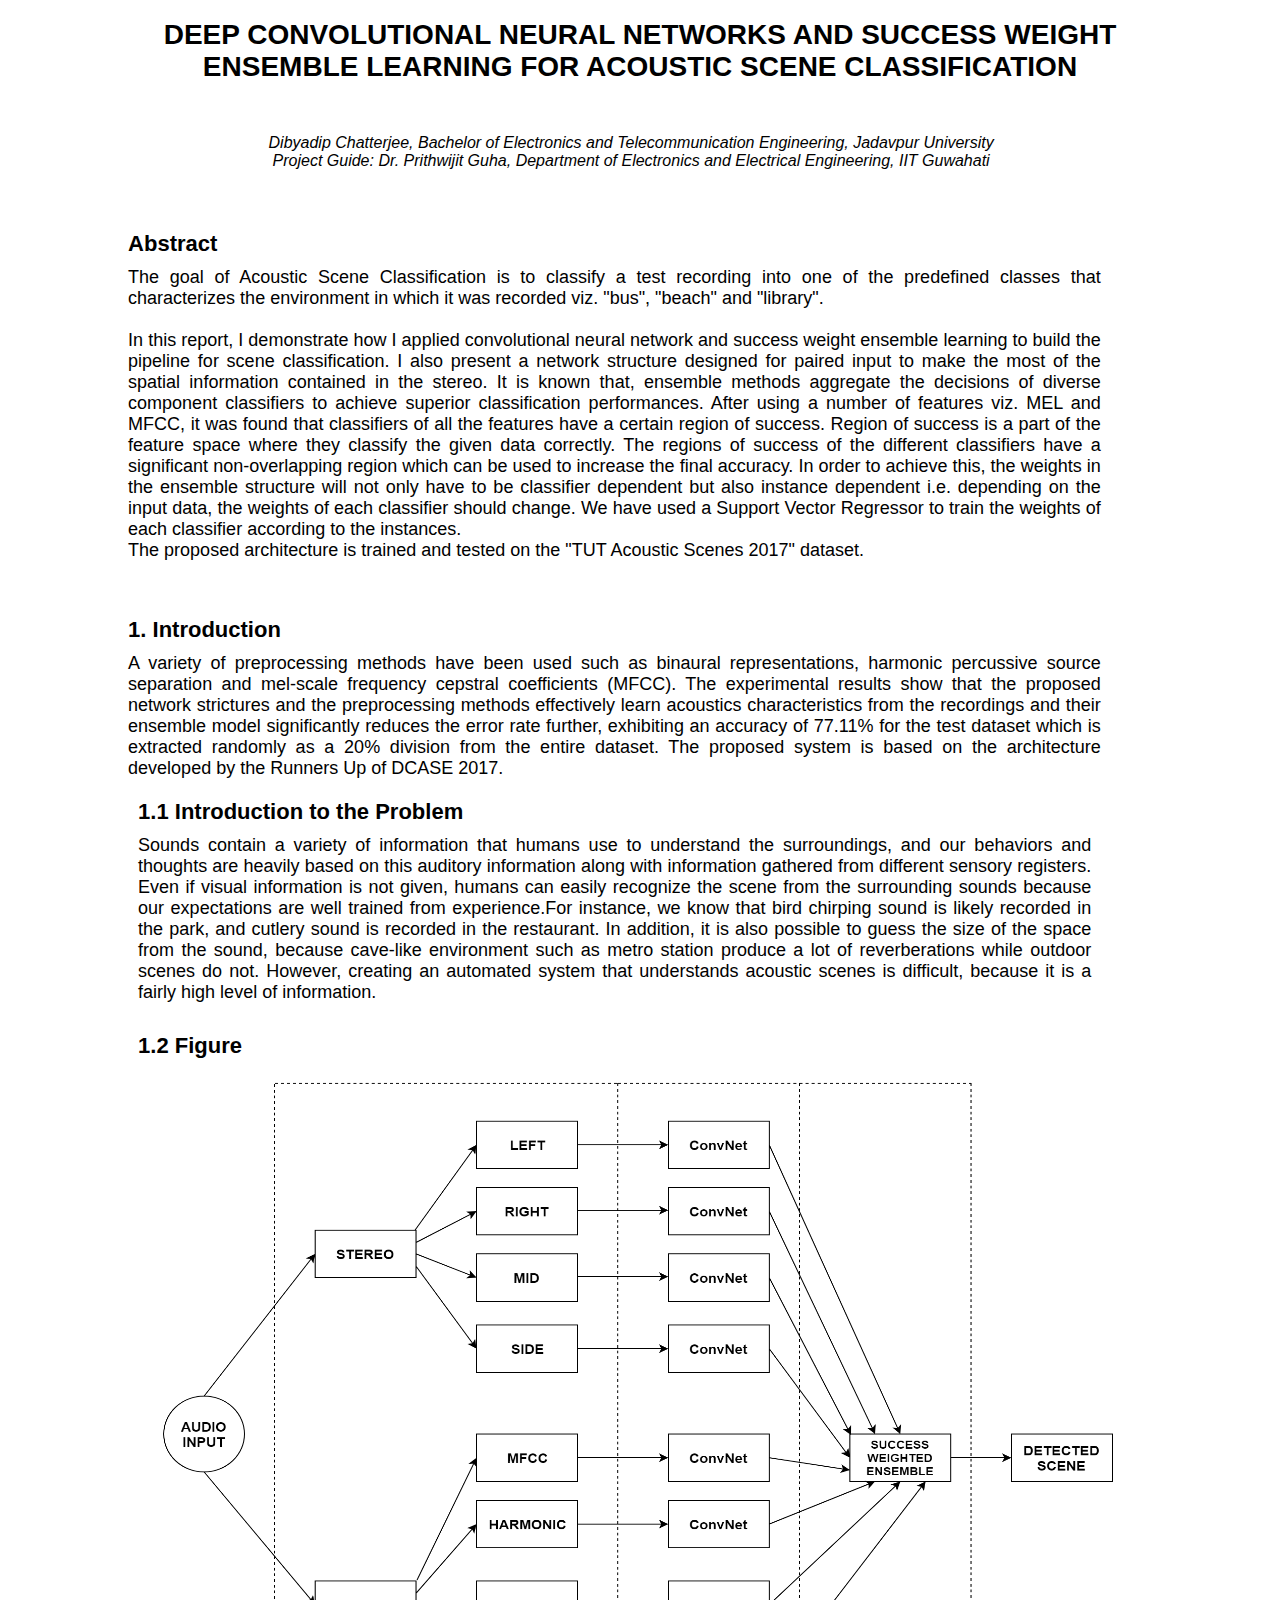
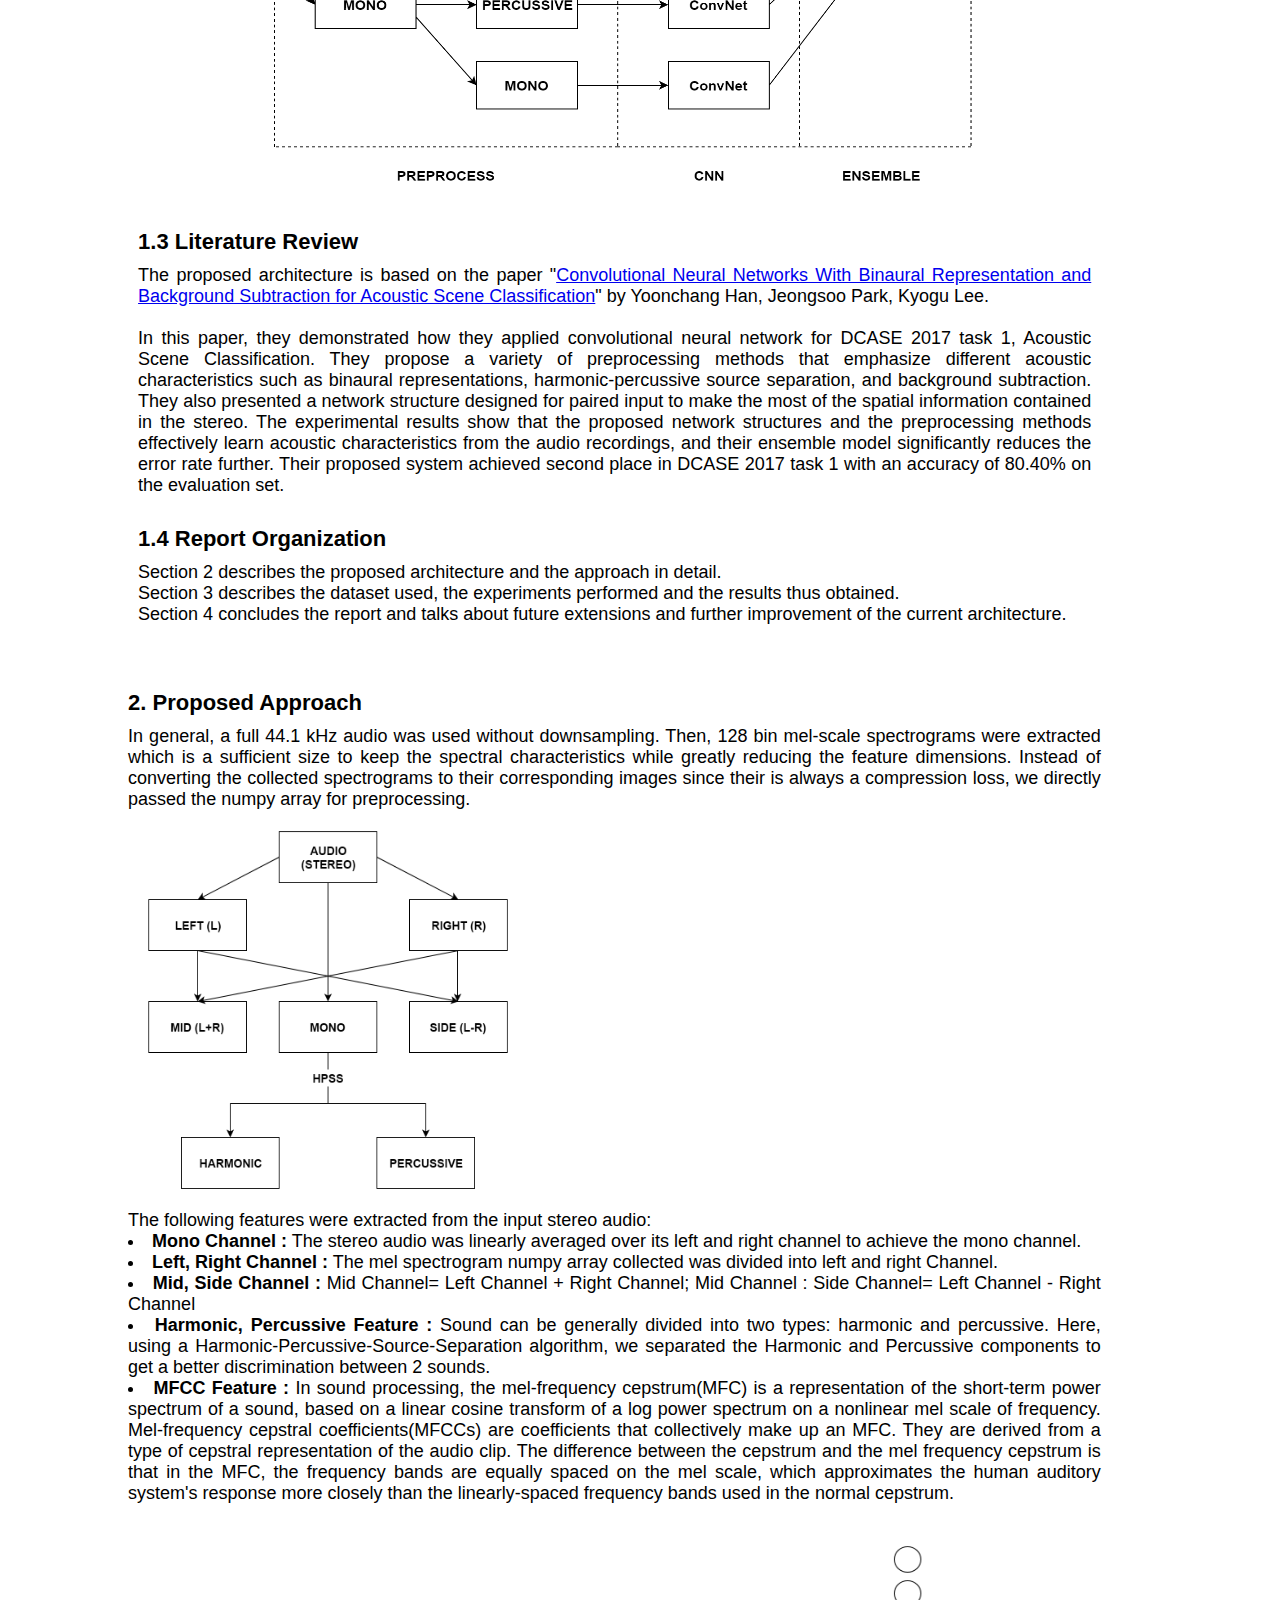
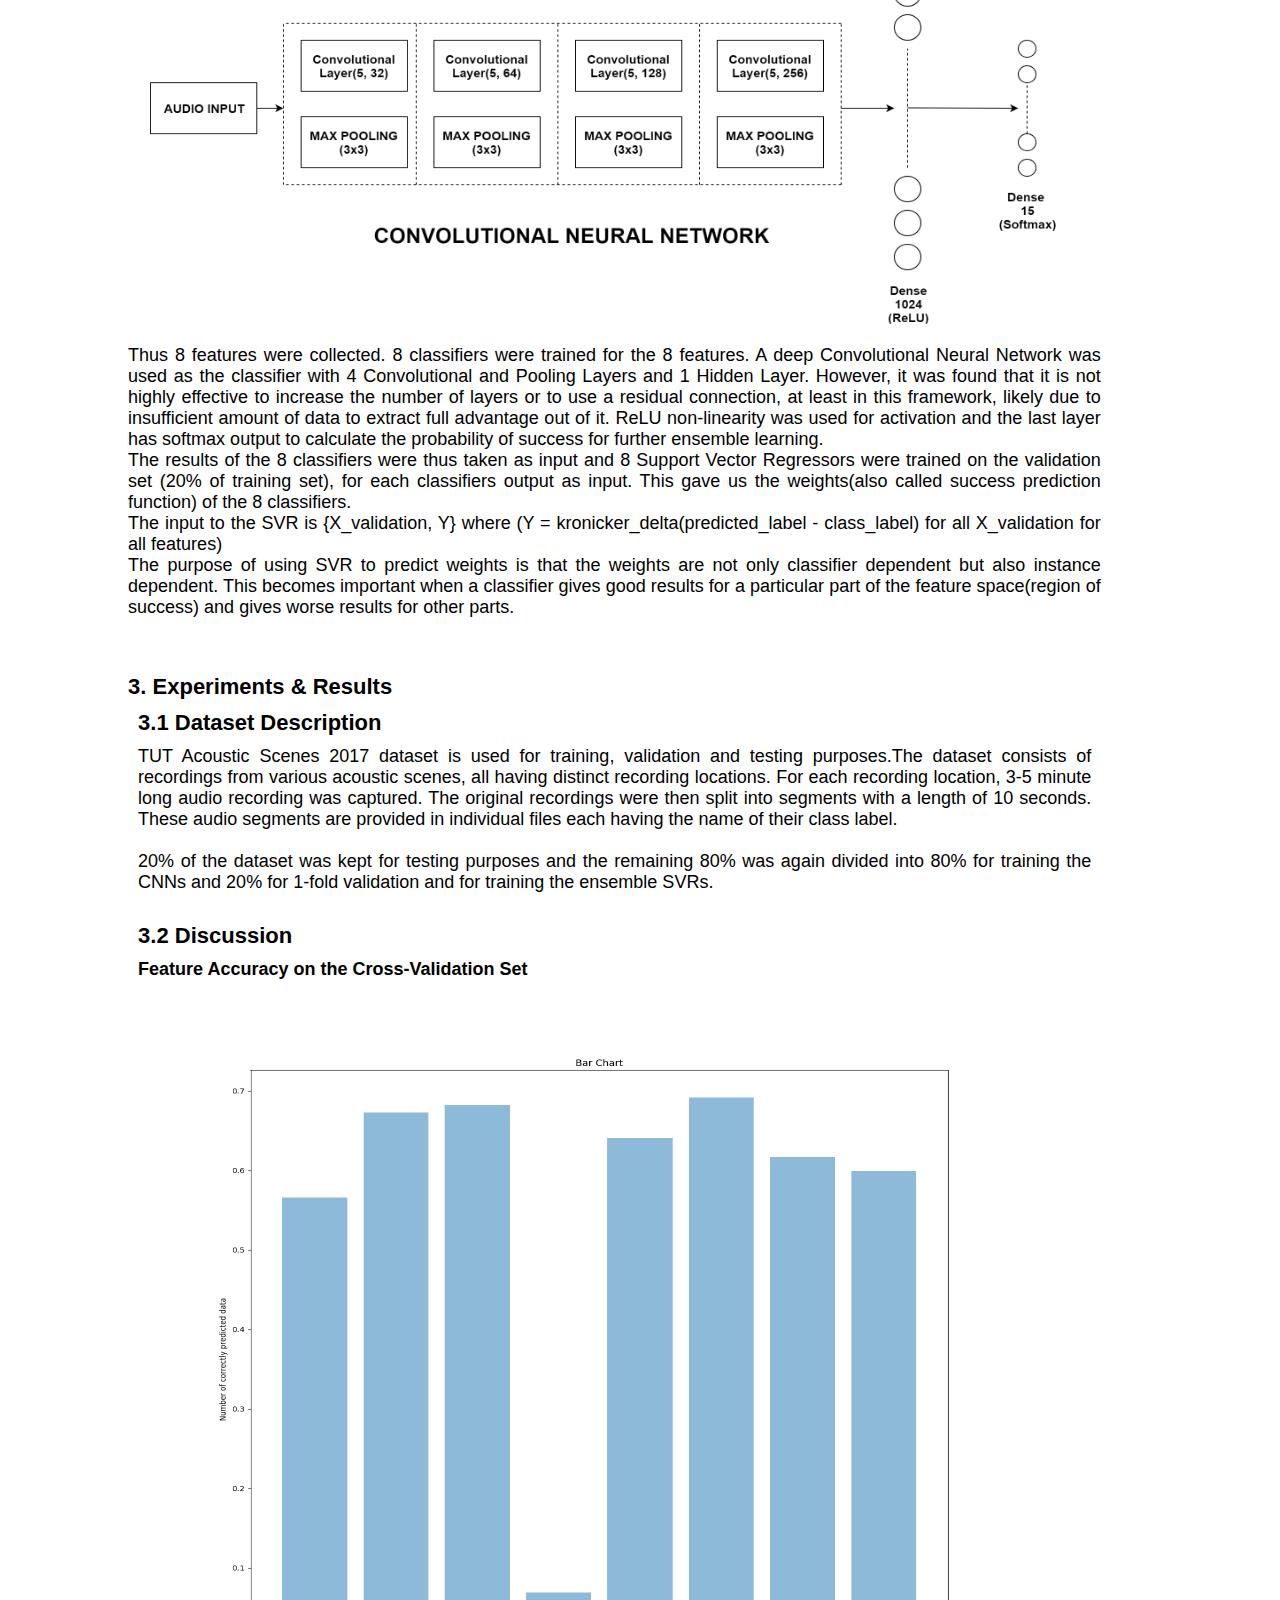
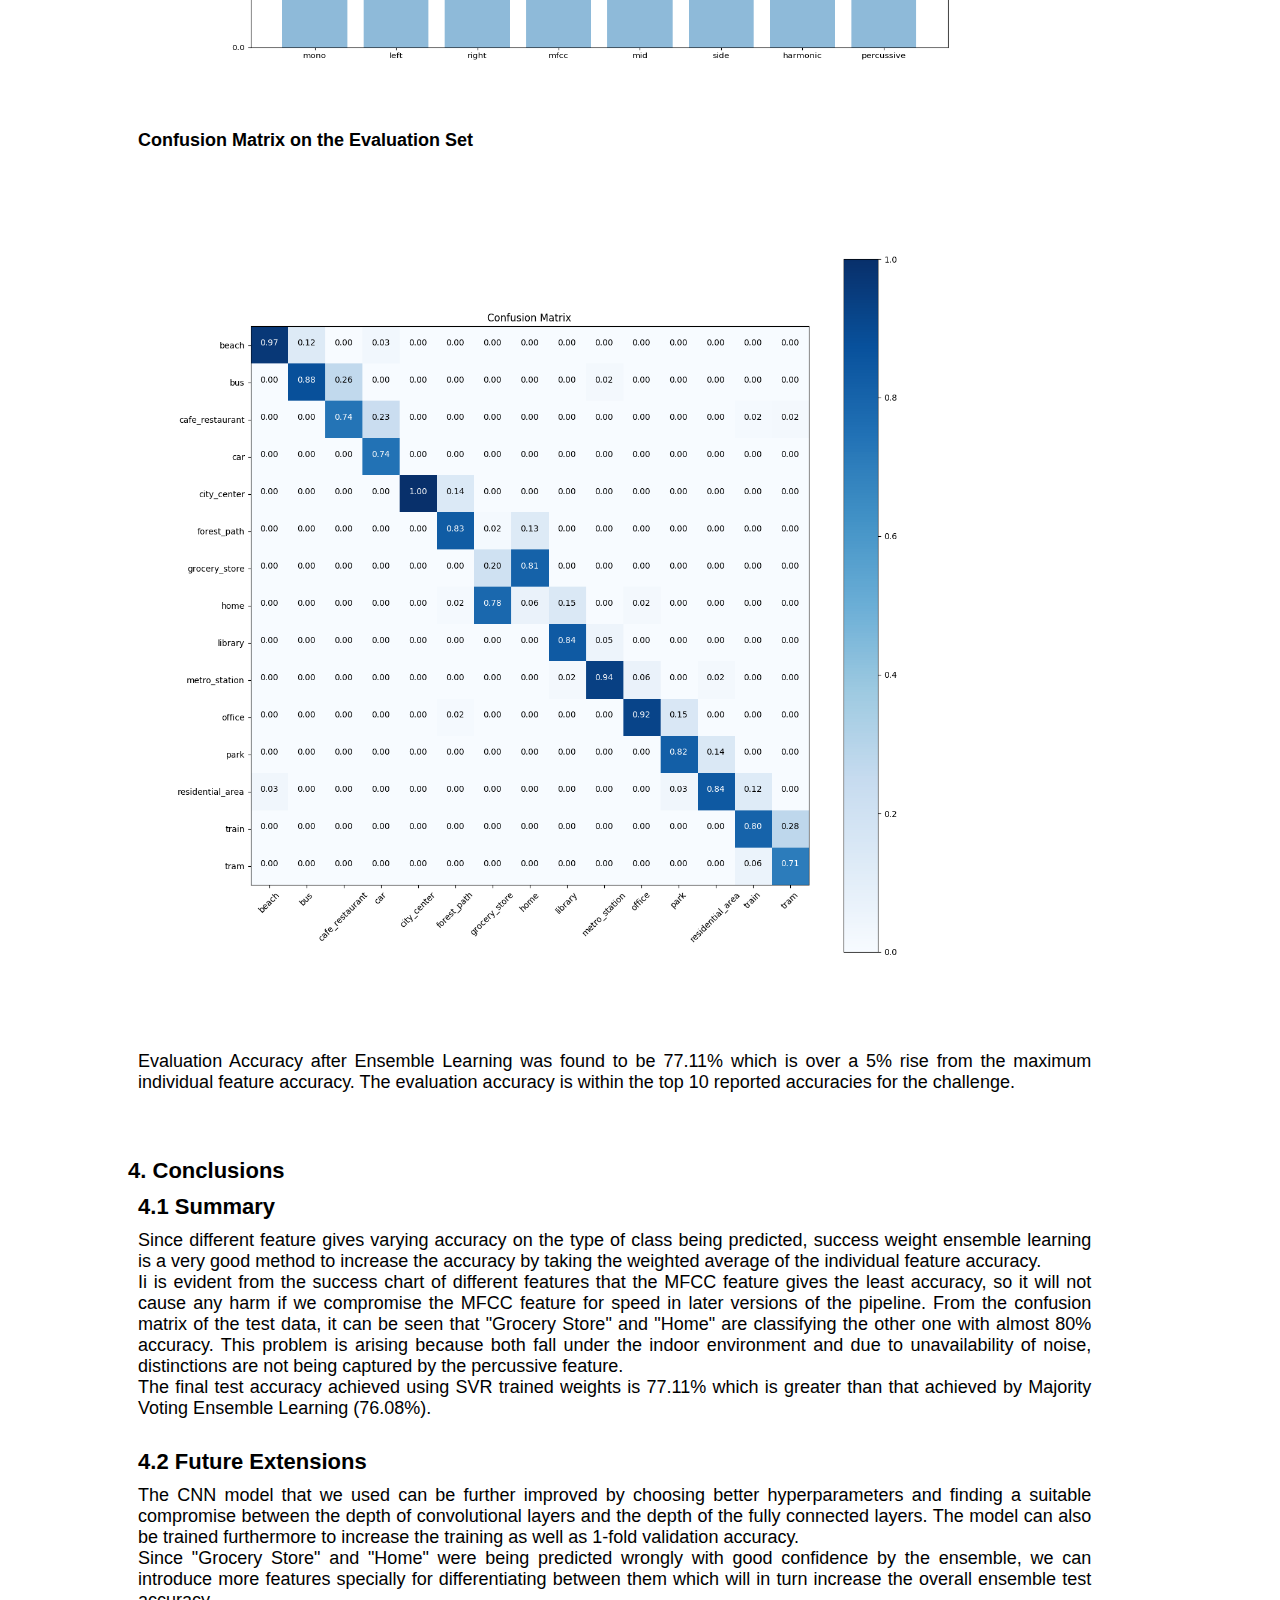
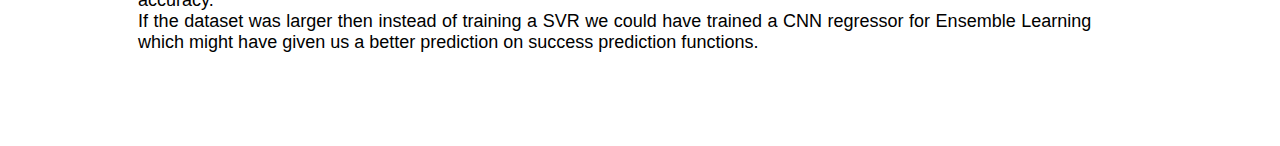
==== docs/report.html @ b0747a42 "Add Report" ====
<html>
	<head>
		<style type="text/css">
			body{font-family: sans-serif;}
			p{display: inline-block;}
			img{display: block;}
			.container{width: 90%;position absolute;margin: auto;}
			.title{position: relative;width: 90%;margin: auto;text-align: center;font-weight: bold;font-size: 28px;padding: 1%;}
			.section{position: relative;width: 90%;margin: auto;padding: 2%;}
			.subsection{position: relative; width: 98%;text-align: justify;padding: 10px;}
			.heading{position: relative; width: 98%;text-align: left;font-size: 22px;font-weight: bold;}
			.text{width: 95%;font-size: 18px;text-align: justify;padding: 10px 0px 10px 0px;}
			.authors{position: relative;width: 80%;margin: auto;padding: 2%;font-style: italic;text-align: center;font-size: 16px;}
			.image{width: 95%;font-size: 14px;text-align: left;}
		</style>
	</head>
	<body>
		<div class="container">
			<div class="title">DEEP CONVOLUTIONAL NEURAL NETWORKS AND SUCCESS WEIGHT ENSEMBLE LEARNING FOR ACOUSTIC SCENE CLASSIFICATION</div>

			<div class="authors">
				<!-- Start edit here  -->
				<p>Dibyadip Chatterjee, Bachelor of Electronics and Telecommunication Engineering, Jadavpur University</br>Project Guide: Dr. Prithwijit Guha, Department of Electronics and Electrical Engineering, IIT Guwahati</p> &nbsp; &nbsp;				
				<!-- Stop edit here -->
			</div>


			<div class="section">
				<div class="heading">Abstract</div>
				<div class="text">
					<!-- Start edit here  -->
					The goal of Acoustic Scene Classification is to classify a test recording into one of the predefined classes that characterizes the environment in which it was recorded viz. "bus", "beach" and "library".
					</br></br>
					In this report, I demonstrate how I applied convolutional neural network and success weight ensemble learning to build the pipeline for scene classification. I also present a network structure designed for paired input to make the most of the spatial information contained in the stereo. It is known that, ensemble methods aggregate the decisions of diverse component classifiers to achieve superior classification performances. After using a number of features viz. MEL and MFCC, it was found that classifiers of all the features have a certain region of success. Region of success is a part of the feature space where they classify the given data correctly. The regions of success of the different classifiers have a significant non-overlapping region which can be used to increase the final accuracy. In order to achieve this, the weights in the ensemble structure will not only have to be classifier dependent but also instance dependent i.e. depending on the input data, the weights of each classifier should change. We have used a Support Vector Regressor to train the weights of each classifier according to the instances.</br>
					The proposed architecture is trained and tested on the "TUT Acoustic Scenes 2017" dataset.
					<!-- Stop edit here -->
				</div>
			</div>

			<div class="section">
				<div class="heading">1. Introduction</div>
				<div class="text">
					<!-- Start edit here  -->
					A variety of preprocessing methods have been used such as binaural representations, harmonic percussive source separation and mel-scale frequency cepstral coefficients
					(MFCC). The experimental results show that the proposed network strictures and the preprocessing methods effectively learn acoustics characteristics from the recordings and their ensemble model significantly reduces the error rate further, exhibiting an accuracy of 77.11% for the test dataset which is extracted randomly as a 20% division from the entire dataset. The proposed system is based on the architecture developed by the Runners Up of DCASE 2017.
					<!-- Stop edit here -->
				</div>

				<div class="subsection">
					<div class="heading">1.1 Introduction to the Problem</div>
					<div class="text">
						<!-- Start edit here  -->
						Sounds contain a variety of information that humans use to understand the surroundings, and our behaviors and thoughts are heavily based on this auditory information along with information gathered from different sensory registers. Even if visual information is not given, humans can easily recognize the scene from the surrounding sounds because our expectations are well trained from experience.For instance, we know that bird chirping sound is likely recorded in the park, and cutlery sound is recorded in the restaurant. In addition, it is also possible to guess the size of the space from the sound, because cave-like environment such as metro station produce a lot of reverberations while outdoor scenes do not. However, creating an automated system that understands acoustic scenes is difficult, because it is a fairly high level of information.
						<!-- Stop edit here -->
					</div>
				</div>

				<div class="subsection">
					<div class="heading">1.2 Figure</div>
					<div class="image">
						<!-- Start edit here  -->
						<img src="Pictures/Pipeline.png" alt="The Image is unavailable!" width="1000px" height="750px"/>
						<!-- Stop edit here -->
					</div>
				</div>
				<div class="subsection">
					<div class="heading">1.3 Literature Review</div>
					<div class="text">
						<!-- Start edit here  -->
						The proposed architecture is based on the paper "<a href="https://www.cs.tut.fi/sgn/arg/dcase2017/documents/challenge_technical_reports/DCASE2017_Han_207.pdf">Convolutional Neural Networks With Binaural Representation and Background Subtraction for Acoustic Scene Classification</a>" by Yoonchang Han, Jeongsoo Park, Kyogu Lee.</br></br>
						In this paper, they demonstrated how they applied convolutional neural network for DCASE 2017 task 1, Acoustic Scene Classification. They propose a variety of preprocessing methods that emphasize different acoustic characteristics such as binaural representations, harmonic-percussive source separation, and background subtraction. They also presented a network structure designed for paired input to make the most of the spatial information contained in the stereo. The experimental results show that the proposed network structures and the preprocessing methods effectively learn acoustic characteristics from the audio recordings, and their ensemble model significantly reduces the error rate further. Their proposed system achieved second place in DCASE 2017 task 1 with an accuracy of 80.40% on the evaluation set.
						<!-- Stop edit here -->
					</div>
				</div>
				<div class="subsection">
					<div class="heading">1.4 Report Organization</div>
					<div class="text">
						<!-- Start edit here  -->
						Section 2 describes the proposed architecture and the approach in detail. </br>
						Section 3 describes the dataset used, the experiments performed and the results thus obtained. </br>
						Section 4 concludes the report and talks about future extensions and further improvement of the current architecture. 
						<!-- Stop edit here -->
					</div>
				</div>
			</div>

			<div class="section">
				<div class="heading">2. Proposed Approach</div>
				<div class="text">
					<!-- Start edit here  -->
					In general, a full 44.1 kHz audio was used without downsampling. Then, 128 bin mel-scale spectrograms were extracted which is a sufficient size to keep the spectral characteristics while greatly reducing the feature dimensions. Instead of converting the collected spectrograms to their corresponding images since their is always a compression loss, we directly passed the numpy array for preprocessing. </br>
					<img src="Pictures/Preprocess.png" alt="The Image is unavailable!" width="400px" height="400px"/>The following features were extracted from the input stereo audio:</br>
					<li><b>Mono Channel :</b> The stereo audio was linearly averaged over its left and right channel to achieve the mono channel.</li>
					<li><b>Left, Right Channel :</b> The mel spectrogram numpy array collected was divided into left and right Channel.</li>
					<li><b>Mid, Side Channel :</b> Mid Channel= Left Channel + Right Channel; Mid Channel : Side Channel= Left Channel - Right Channel</li>
					<li><b>Harmonic, Percussive Feature :</b> Sound can be generally divided into two types: harmonic and percussive. Here, using a Harmonic-Percussive-Source-Separation algorithm, we separated the Harmonic and Percussive components to get a better discrimination between 2 sounds.</li>
					<li><b>MFCC Feature :</b> In sound processing, the mel-frequency cepstrum(MFC) is a representation of the short-term power spectrum of a sound, based on a linear cosine transform of a log power spectrum on a nonlinear mel scale of frequency. Mel-frequency cepstral coefficients(MFCCs) are coefficients that collectively make up an MFC. They are derived from a type of cepstral representation of the audio clip. The difference between the cepstrum and the mel frequency cepstrum is that in the MFC, the frequency bands are equally spaced on the mel scale, which approximates the human auditory system's response more closely than the linearly-spaced frequency bands used in the normal cepstrum.</li></br>
					<img src="Pictures/CNN.png" alt="The Image is unavailable!" width="950px" height="420px"/>
					Thus 8 features were collected. 8 classifiers were trained for the 8 features. A deep Convolutional Neural Network was used as the classifier with 4 Convolutional and Pooling Layers and 1 Hidden Layer. However, it was found that it is not highly effective to increase the number of layers or to use a residual connection, at least in this framework, likely due to insufficient amount of data to extract full advantage out of it. ReLU non-linearity was used for activation and the last layer has softmax output to calculate the probability of success for further ensemble learning. </br>
					The results of the 8 classifiers were thus taken as input and 8 Support Vector Regressors were trained on the validation set (20% of training set), for each classifiers output as input. This gave us the weights(also called success prediction function) of the 8 classifiers.</br>
					The input to the SVR is {X_validation, Y} where (Y = kronicker_delta(predicted_label - class_label) for all X_validation for all features)</br>
					The purpose of using SVR to predict weights is that the weights are not only classifier dependent but also instance dependent. This becomes important when a classifier gives good results for a particular part of the feature space(region of success) and gives worse results for other parts.
					<!-- Stop edit here -->
				</div>
			</div>

			<div class="section">
				<div class="heading">3. Experiments &amp; Results</div>
				<div class="subsection">
					<div class="heading">3.1 Dataset Description</div>
					<div class="text">
						<!-- Start edit here  -->
						TUT Acoustic Scenes 2017 dataset is used for training, validation and testing purposes.The dataset consists of recordings from various acoustic scenes, all having distinct recording locations. For each recording location, 3-5 minute long audio recording was captured. The original recordings were then split into segments with a length of 10 seconds. These audio segments are provided in individual files each having the name of their class label.</br></br>
						20% of the dataset was kept for testing purposes and the remaining 80% was again divided into 80% for training the CNNs and 20% for 1-fold validation and for training the ensemble SVRs.
						<!-- Stop edit here -->
					</div>
				</div>
				<div class="subsection">
					<div class="heading">3.2 Discussion</div>
					<div class="text">
						<!-- Start edit here  -->
						<b>Feature Accuracy on the Cross-Validation Set</b>
						<img src="Pictures/Bar Chart.png" alt="The Image is unavailable!" width="900px" height="750px"/>
						<b>Confusion Matrix on the Evaluation Set</b>
						<img src="Pictures/conf_matrix.png" alt="The Image is unavailable!" width="900px" height="900px"/>
						Evaluation Accuracy after Ensemble Learning was found to be 77.11% which is over a 5% rise from the maximum individual feature accuracy. The evaluation accuracy is within the top 10 reported accuracies for the challenge.
						<!-- Stop edit here -->
					</div>
				</div>
			</div>

			<div class="section">
				<div class="heading">4. Conclusions</div>
				<div class="subsection">
					<div class="heading">4.1 Summary</div>
					<div class="text">
						<!-- Start edit here  -->
						Since different feature gives varying accuracy on the type of class being predicted, success weight ensemble learning is a very good method to increase the accuracy by taking the weighted average of the individual feature accuracy. </br>
						Ii is evident from the success chart of different features that the MFCC feature gives the least accuracy, so it will not cause any harm if we compromise the MFCC feature for speed in later versions of the pipeline. From the confusion matrix of the test data, it can be seen that "Grocery Store" and "Home" are classifying the other one with almost 80% accuracy. This problem is arising because both fall under the indoor environment and due to unavailability of noise, distinctions are not being captured by the percussive feature. </br>
						The final test accuracy achieved using SVR trained weights is 77.11% which is greater than that achieved by Majority Voting Ensemble Learning (76.08%).
						<!-- Stop edit here -->
					</div>
				</div>
				<div class="subsection">
					<div class="heading">4.2 Future Extensions</div>
					<div class="text">
						<!-- Start edit here  -->
						The CNN model that we used can be further improved by choosing better hyperparameters and finding a suitable compromise between the depth of convolutional layers and the depth of the fully connected layers. The model can also be trained furthermore to increase the training as well as 1-fold validation accuracy.</br>
						Since "Grocery Store" and "Home" were being predicted wrongly with good confidence by the ensemble, we can introduce more features specially for differentiating between them which will in turn increase the overall ensemble test accuracy.</br>
						If the dataset was larger then instead of training a SVR we could have trained a CNN regressor for Ensemble Learning which might have given us a better prediction on success prediction functions.</br></br></br>
						<!-- Stop edit here -->
					</div>
				</div>
			</div>

		</div>
	</body>
</html>
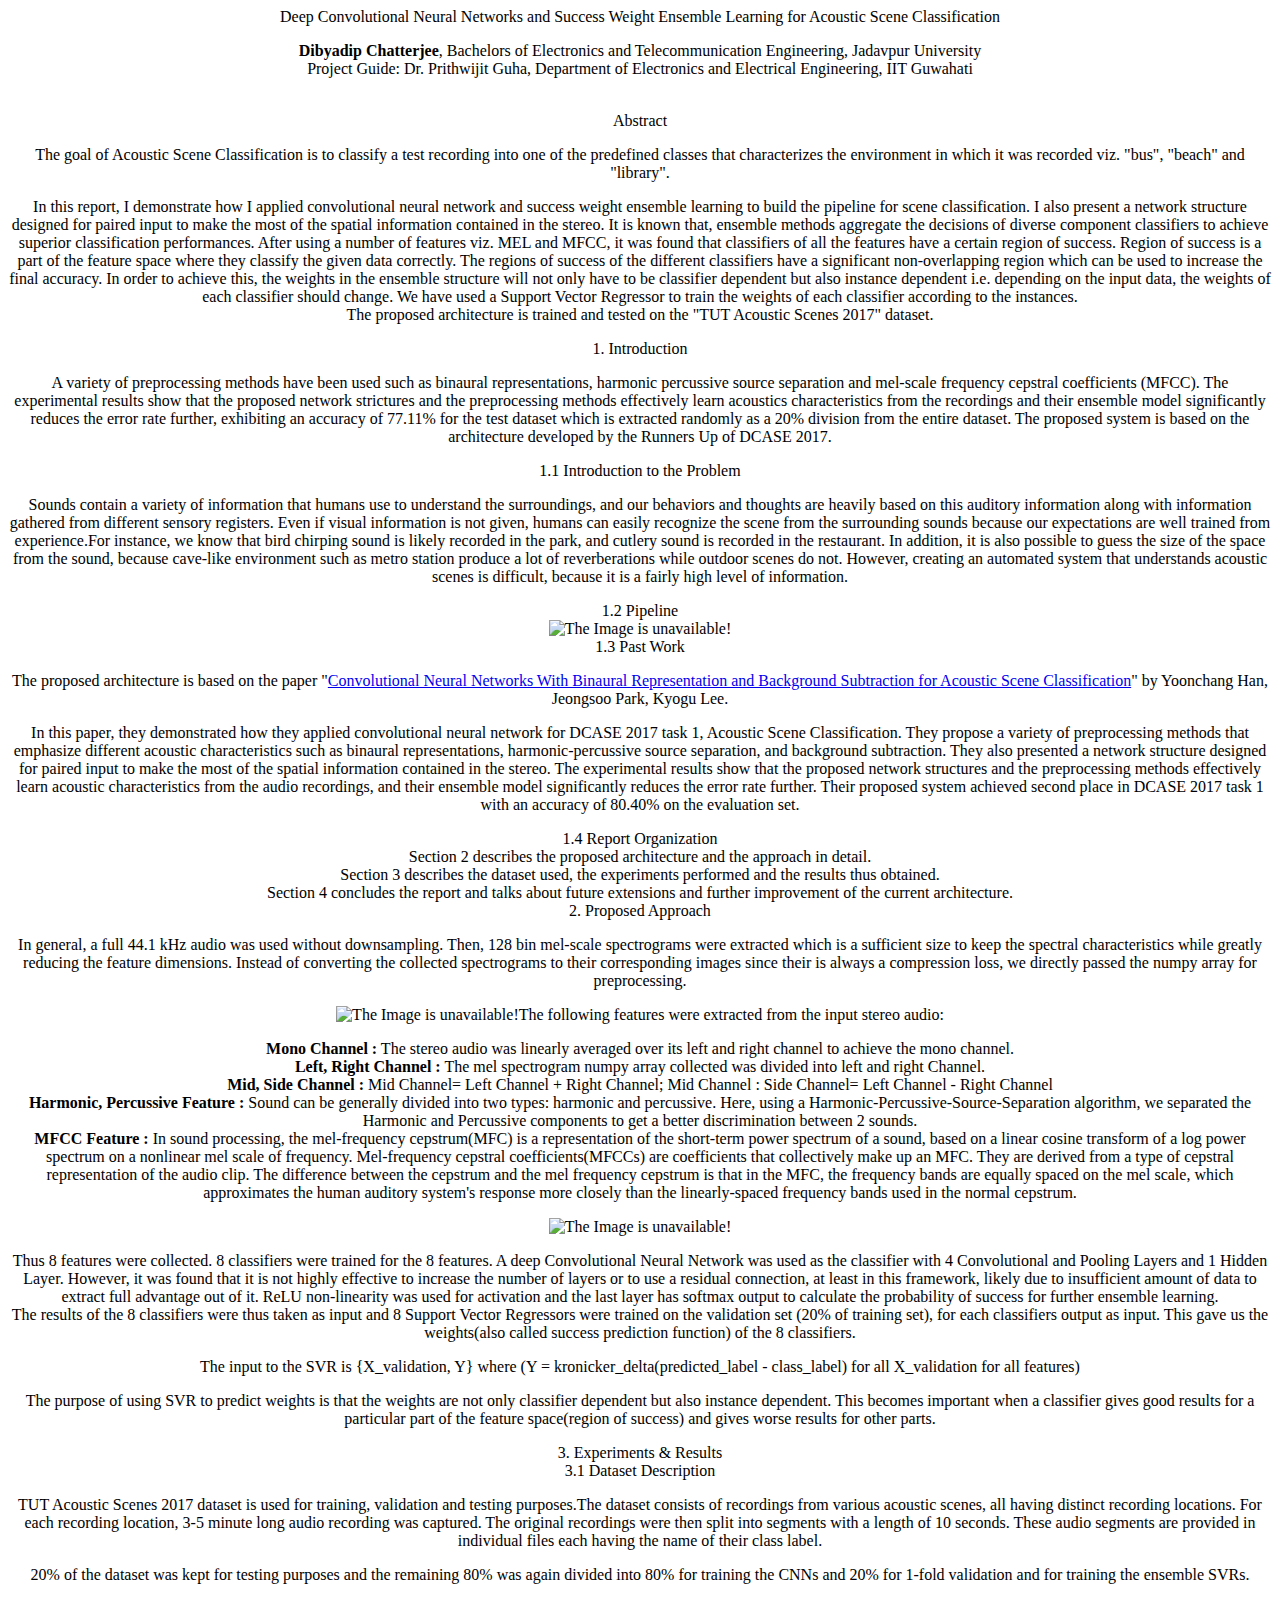
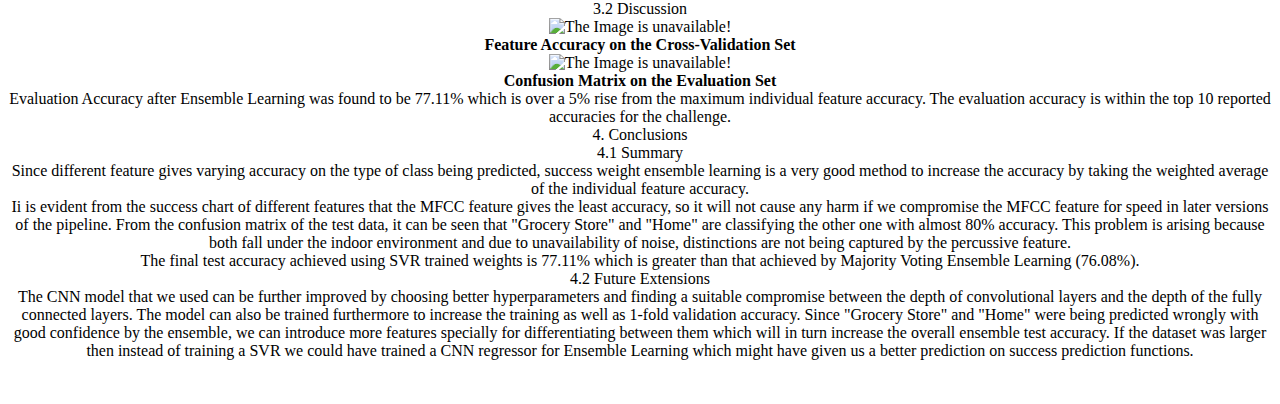
==== commit 50f59757: "Update report.html" ====
--- a/docs/report.html
+++ b/docs/report.html
@@ -1,77 +1,72 @@
-<html>
+<!doctype html>
+
+<html lang="en">
 	<head>
-		<style type="text/css">
-			body{font-family: sans-serif;}
-			p{display: inline-block;}
-			img{display: block;}
-			.container{width: 90%;position absolute;margin: auto;}
-			.title{position: relative;width: 90%;margin: auto;text-align: center;font-weight: bold;font-size: 28px;padding: 1%;}
-			.section{position: relative;width: 90%;margin: auto;padding: 2%;}
-			.subsection{position: relative; width: 98%;text-align: justify;padding: 10px;}
-			.heading{position: relative; width: 98%;text-align: left;font-size: 22px;font-weight: bold;}
-			.text{width: 95%;font-size: 18px;text-align: justify;padding: 10px 0px 10px 0px;}
-			.authors{position: relative;width: 80%;margin: auto;padding: 2%;font-style: italic;text-align: center;font-size: 16px;}
-			.image{width: 95%;font-size: 14px;text-align: left;}
-		</style>
+		<meta charset="utf-8">
+        <meta http-equiv="X-UA-Compatible" content="IE=edge,chrome=1">
+        <meta name="viewport" content="width=device-width, initial-scale=1">
+        <title>Acoustic Scene Classification</title>
+        <link rel="stylesheet" href="assets/css/bootstrap.css">
+        <link rel="stylesheet" href="assets/css/style.css">
+        <link href="https://fonts.googleapis.com/css?family=Quicksand&display=swap" rel="stylesheet">   
+        <link href="https://fonts.googleapis.com/css?family=Open+Sans&display=swap" rel="stylesheet">
+        <link href="https://fonts.googleapis.com/css?family=Roboto&display=swap" rel="stylesheet">
+        <link href="https://fonts.googleapis.com/css?family=Saira+Semi+Condensed&display=swap" rel="stylesheet">        
 	</head>
-	<body>
-		<div class="container">
-			<div class="title">DEEP CONVOLUTIONAL NEURAL NETWORKS AND SUCCESS WEIGHT ENSEMBLE LEARNING FOR ACOUSTIC SCENE CLASSIFICATION</div>
-
+	<div align="center" class="container">
+			<div class="title">
+				Deep Convolutional Neural Networks and Success Weight Ensemble Learning for Acoustic Scene Classification
+			</div>
 			<div class="authors">
 				<!-- Start edit here  -->
-				<p>Dibyadip Chatterjee, Bachelor of Electronics and Telecommunication Engineering, Jadavpur University</br>Project Guide: Dr. Prithwijit Guha, Department of Electronics and Electrical Engineering, IIT Guwahati</p> &nbsp; &nbsp;				
+				<p><b>Dibyadip Chatterjee</b>, Bachelors of Electronics and Telecommunication Engineering, Jadavpur University</br>Project Guide: Dr. Prithwijit Guha, Department of Electronics and Electrical Engineering, IIT Guwahati</p> &nbsp; &nbsp;				
 				<!-- Stop edit here -->
 			</div>
-
-
 			<div class="section">
-				<div class="heading">Abstract</div>
+				<div class="heading-abstract">Abstract</div>
 				<div class="text">
 					<!-- Start edit here  -->
-					The goal of Acoustic Scene Classification is to classify a test recording into one of the predefined classes that characterizes the environment in which it was recorded viz. "bus", "beach" and "library".
-					</br></br>
-					In this report, I demonstrate how I applied convolutional neural network and success weight ensemble learning to build the pipeline for scene classification. I also present a network structure designed for paired input to make the most of the spatial information contained in the stereo. It is known that, ensemble methods aggregate the decisions of diverse component classifiers to achieve superior classification performances. After using a number of features viz. MEL and MFCC, it was found that classifiers of all the features have a certain region of success. Region of success is a part of the feature space where they classify the given data correctly. The regions of success of the different classifiers have a significant non-overlapping region which can be used to increase the final accuracy. In order to achieve this, the weights in the ensemble structure will not only have to be classifier dependent but also instance dependent i.e. depending on the input data, the weights of each classifier should change. We have used a Support Vector Regressor to train the weights of each classifier according to the instances.</br>
-					The proposed architecture is trained and tested on the "TUT Acoustic Scenes 2017" dataset.
+					<p>The goal of Acoustic Scene Classification is to classify a test recording into one of the predefined classes that characterizes the environment in which it was recorded viz. "bus", "beach" and "library".</p>
+
+					<p>In this report, I demonstrate how I applied convolutional neural network and success weight ensemble learning to build the pipeline for scene classification. I also present a network structure designed for paired input to make the most of the spatial information contained in the stereo. It is known that, ensemble methods aggregate the decisions of diverse component classifiers to achieve superior classification performances. After using a number of features viz. MEL and MFCC, it was found that classifiers of all the features have a certain region of success. Region of success is a part of the feature space where they classify the given data correctly. The regions of success of the different classifiers have a significant non-overlapping region which can be used to increase the final accuracy. In order to achieve this, the weights in the ensemble structure will not only have to be classifier dependent but also instance dependent i.e. depending on the input data, the weights of each classifier should change. We have used a Support Vector Regressor to train the weights of each classifier according to the instances.</br>
+					The proposed architecture is trained and tested on the "TUT Acoustic Scenes 2017" dataset.</p>
 					<!-- Stop edit here -->
 				</div>
 			</div>
 
 			<div class="section">
 				<div class="heading">1. Introduction</div>
-				<div class="text">
-					<!-- Start edit here  -->
-					A variety of preprocessing methods have been used such as binaural representations, harmonic percussive source separation and mel-scale frequency cepstral coefficients
-					(MFCC). The experimental results show that the proposed network strictures and the preprocessing methods effectively learn acoustics characteristics from the recordings and their ensemble model significantly reduces the error rate further, exhibiting an accuracy of 77.11% for the test dataset which is extracted randomly as a 20% division from the entire dataset. The proposed system is based on the architecture developed by the Runners Up of DCASE 2017.
-					<!-- Stop edit here -->
-				</div>
-
+					<div class="text">
+						<p>A variety of preprocessing methods have been used such as binaural representations, harmonic percussive source separation and mel-scale frequency cepstral coefficients (MFCC). The experimental results show that the proposed network strictures and the preprocessing methods effectively learn acoustics characteristics from the recordings and their ensemble model significantly reduces the error rate further, exhibiting an accuracy of 77.11% for the test dataset which is extracted randomly as a 20% division from the entire dataset. The proposed system is based on the architecture developed by the Runners Up of DCASE 2017.</p>
+					</div>
 				<div class="subsection">
 					<div class="heading">1.1 Introduction to the Problem</div>
 					<div class="text">
 						<!-- Start edit here  -->
-						Sounds contain a variety of information that humans use to understand the surroundings, and our behaviors and thoughts are heavily based on this auditory information along with information gathered from different sensory registers. Even if visual information is not given, humans can easily recognize the scene from the surrounding sounds because our expectations are well trained from experience.For instance, we know that bird chirping sound is likely recorded in the park, and cutlery sound is recorded in the restaurant. In addition, it is also possible to guess the size of the space from the sound, because cave-like environment such as metro station produce a lot of reverberations while outdoor scenes do not. However, creating an automated system that understands acoustic scenes is difficult, because it is a fairly high level of information.
+						<p>Sounds contain a variety of information that humans use to understand the surroundings, and our behaviors and thoughts are heavily based on this auditory information along with information gathered from different sensory registers. Even if visual information is not given, humans can easily recognize the scene from the surrounding sounds because our expectations are well trained from experience.For instance, we know that bird chirping sound is likely recorded in the park, and cutlery sound is recorded in the restaurant. In addition, it is also possible to guess the size of the space from the sound, because cave-like environment such as metro station produce a lot of reverberations while outdoor scenes do not. However, creating an automated system that understands acoustic scenes is difficult, because it is a fairly high level of information.</p>
 						<!-- Stop edit here -->
 					</div>
 				</div>
 
 				<div class="subsection">
-					<div class="heading">1.2 Figure</div>
-					<div class="image">
+					<div class="heading">1.2 Pipeline</div>
+					<div align="center">
 						<!-- Start edit here  -->
-						<img src="Pictures/Pipeline.png" alt="The Image is unavailable!" width="1000px" height="750px"/>
+						<img class="pipeline" src="images/Pipeline.png" alt="The Image is unavailable!" width="1000px" height="750px"/>
 						<!-- Stop edit here -->
 					</div>
 				</div>
+
 				<div class="subsection">
-					<div class="heading">1.3 Literature Review</div>
+					<div class="heading">1.3 Past Work</div>
 					<div class="text">
 						<!-- Start edit here  -->
-						The proposed architecture is based on the paper "<a href="https://www.cs.tut.fi/sgn/arg/dcase2017/documents/challenge_technical_reports/DCASE2017_Han_207.pdf">Convolutional Neural Networks With Binaural Representation and Background Subtraction for Acoustic Scene Classification</a>" by Yoonchang Han, Jeongsoo Park, Kyogu Lee.</br></br>
-						In this paper, they demonstrated how they applied convolutional neural network for DCASE 2017 task 1, Acoustic Scene Classification. They propose a variety of preprocessing methods that emphasize different acoustic characteristics such as binaural representations, harmonic-percussive source separation, and background subtraction. They also presented a network structure designed for paired input to make the most of the spatial information contained in the stereo. The experimental results show that the proposed network structures and the preprocessing methods effectively learn acoustic characteristics from the audio recordings, and their ensemble model significantly reduces the error rate further. Their proposed system achieved second place in DCASE 2017 task 1 with an accuracy of 80.40% on the evaluation set.
-						<!-- Stop edit here -->
+						<p>The proposed architecture is based on the paper "<a href="https://www.cs.tut.fi/sgn/arg/dcase2017/documents/challenge_technical_reports/DCASE2017_Han_207.pdf">Convolutional Neural Networks With Binaural Representation and Background Subtraction for Acoustic Scene Classification</a>" by Yoonchang Han, Jeongsoo Park, Kyogu Lee.</p>
+						<p>In this paper, they demonstrated how they applied convolutional neural network for DCASE 2017 task 1, Acoustic Scene Classification. They propose a variety of preprocessing methods that emphasize different acoustic characteristics such as binaural representations, harmonic-percussive source separation, and background subtraction. They also presented a network structure designed for paired input to make the most of the spatial information contained in the stereo. The experimental results show that the proposed network structures and the preprocessing methods effectively learn acoustic characteristics from the audio recordings, and their ensemble model significantly reduces the error rate further. Their proposed system achieved second place in DCASE 2017 task 1 with an accuracy of 80.40% on the evaluation set.</p>
+					<!-- Stop edit here -->
 					</div>
 				</div>
+
 				<div class="subsection">
 					<div class="heading">1.4 Report Organization</div>
 					<div class="text">
@@ -84,45 +79,52 @@
 				</div>
 			</div>
 
+
 			<div class="section">
 				<div class="heading">2. Proposed Approach</div>
 				<div class="text">
 					<!-- Start edit here  -->
-					In general, a full 44.1 kHz audio was used without downsampling. Then, 128 bin mel-scale spectrograms were extracted which is a sufficient size to keep the spectral characteristics while greatly reducing the feature dimensions. Instead of converting the collected spectrograms to their corresponding images since their is always a compression loss, we directly passed the numpy array for preprocessing. </br>
-					<img src="Pictures/Preprocess.png" alt="The Image is unavailable!" width="400px" height="400px"/>The following features were extracted from the input stereo audio:</br>
-					<li><b>Mono Channel :</b> The stereo audio was linearly averaged over its left and right channel to achieve the mono channel.</li>
-					<li><b>Left, Right Channel :</b> The mel spectrogram numpy array collected was divided into left and right Channel.</li>
-					<li><b>Mid, Side Channel :</b> Mid Channel= Left Channel + Right Channel; Mid Channel : Side Channel= Left Channel - Right Channel</li>
-					<li><b>Harmonic, Percussive Feature :</b> Sound can be generally divided into two types: harmonic and percussive. Here, using a Harmonic-Percussive-Source-Separation algorithm, we separated the Harmonic and Percussive components to get a better discrimination between 2 sounds.</li>
-					<li><b>MFCC Feature :</b> In sound processing, the mel-frequency cepstrum(MFC) is a representation of the short-term power spectrum of a sound, based on a linear cosine transform of a log power spectrum on a nonlinear mel scale of frequency. Mel-frequency cepstral coefficients(MFCCs) are coefficients that collectively make up an MFC. They are derived from a type of cepstral representation of the audio clip. The difference between the cepstrum and the mel frequency cepstrum is that in the MFC, the frequency bands are equally spaced on the mel scale, which approximates the human auditory system's response more closely than the linearly-spaced frequency bands used in the normal cepstrum.</li></br>
-					<img src="Pictures/CNN.png" alt="The Image is unavailable!" width="950px" height="420px"/>
-					Thus 8 features were collected. 8 classifiers were trained for the 8 features. A deep Convolutional Neural Network was used as the classifier with 4 Convolutional and Pooling Layers and 1 Hidden Layer. However, it was found that it is not highly effective to increase the number of layers or to use a residual connection, at least in this framework, likely due to insufficient amount of data to extract full advantage out of it. ReLU non-linearity was used for activation and the last layer has softmax output to calculate the probability of success for further ensemble learning. </br>
-					The results of the 8 classifiers were thus taken as input and 8 Support Vector Regressors were trained on the validation set (20% of training set), for each classifiers output as input. This gave us the weights(also called success prediction function) of the 8 classifiers.</br>
-					The input to the SVR is {X_validation, Y} where (Y = kronicker_delta(predicted_label - class_label) for all X_validation for all features)</br>
-					The purpose of using SVR to predict weights is that the weights are not only classifier dependent but also instance dependent. This becomes important when a classifier gives good results for a particular part of the feature space(region of success) and gives worse results for other parts.
+					<p>In general, a full 44.1 kHz audio was used without downsampling. Then, 128 bin mel-scale spectrograms were extracted which is a sufficient size to keep the spectral characteristics while greatly reducing the feature dimensions. Instead of converting the collected spectrograms to their corresponding images since their is always a compression loss, we directly passed the numpy array for preprocessing. </p>
+					<img class="image" src="images/Preprocess.png" alt="The Image is unavailable!">The following features were extracted from the input stereo audio:</br>
+					<p>
+						<li><b>Mono Channel :</b> The stereo audio was linearly averaged over its left and right channel to achieve the mono channel.</li>
+						<li><b>Left, Right Channel :</b> The mel spectrogram numpy array collected was divided into left and right Channel.</li>
+						<li><b>Mid, Side Channel :</b> Mid Channel= Left Channel + Right Channel; Mid Channel : Side Channel= Left Channel - Right Channel</li>
+						<li><b>Harmonic, Percussive Feature :</b> Sound can be generally divided into two types: harmonic and percussive. Here, using a Harmonic-Percussive-Source-Separation algorithm, we separated the Harmonic and Percussive components to get a better discrimination between 2 sounds.</li>
+						<li><b>MFCC Feature :</b> In sound processing, the mel-frequency cepstrum(MFC) is a representation of the short-term power spectrum of a sound, based on a linear cosine transform of a log power spectrum on a nonlinear mel scale of frequency. Mel-frequency cepstral coefficients(MFCCs) are coefficients that collectively make up an MFC. They are derived from a type of cepstral representation of the audio clip. The difference between the cepstrum and the mel frequency cepstrum is that in the MFC, the frequency bands are equally spaced on the mel scale, which approximates the human auditory system's response more closely than the linearly-spaced frequency bands used in the normal cepstrum.</li>
+					</p>
+					<img src="images/CNN.png" alt="The Image is unavailable!" width="950px" height="420px"/>
+					<p>Thus 8 features were collected. 8 classifiers were trained for the 8 features. A deep Convolutional Neural Network was used as the classifier with 4 Convolutional and Pooling Layers and 1 Hidden Layer. However, it was found that it is not highly effective to increase the number of layers or to use a residual connection, at least in this framework, likely due to insufficient amount of data to extract full advantage out of it. ReLU non-linearity was used for activation and the last layer has softmax output to calculate the probability of success for further ensemble learning. </br>
+					The results of the 8 classifiers were thus taken as input and 8 Support Vector Regressors were trained on the validation set (20% of training set), for each classifiers output as input. This gave us the weights(also called success prediction function) of the 8 classifiers.</p>
+					<p>The input to the SVR is {X_validation, Y} where (Y = kronicker_delta(predicted_label - class_label) for all X_validation for all features)</p>
+					<p>The purpose of using SVR to predict weights is that the weights are not only classifier dependent but also instance dependent. This becomes important when a classifier gives good results for a particular part of the feature space(region of success) and gives worse results for other parts.</p>
 					<!-- Stop edit here -->
 				</div>
 			</div>
 
 			<div class="section">
 				<div class="heading">3. Experiments &amp; Results</div>
-				<div class="subsection">
+				<div class="subsection">	
 					<div class="heading">3.1 Dataset Description</div>
 					<div class="text">
 						<!-- Start edit here  -->
-						TUT Acoustic Scenes 2017 dataset is used for training, validation and testing purposes.The dataset consists of recordings from various acoustic scenes, all having distinct recording locations. For each recording location, 3-5 minute long audio recording was captured. The original recordings were then split into segments with a length of 10 seconds. These audio segments are provided in individual files each having the name of their class label.</br></br>
-						20% of the dataset was kept for testing purposes and the remaining 80% was again divided into 80% for training the CNNs and 20% for 1-fold validation and for training the ensemble SVRs.
+						<p>TUT Acoustic Scenes 2017 dataset is used for training, validation and testing purposes.The dataset consists of recordings from various acoustic scenes, all having distinct recording locations. For each recording location, 3-5 minute long audio recording was captured. The original recordings were then split into segments with a length of 10 seconds. These audio segments are provided in individual files each having the name of their class label.</p>
+						<p>20% of the dataset was kept for testing purposes and the remaining 80% was again divided into 80% for training the CNNs and 20% for 1-fold validation and for training the ensemble SVRs.</p>
 						<!-- Stop edit here -->
-					</div>
+					</div>				
 				</div>
 				<div class="subsection">
 					<div class="heading">3.2 Discussion</div>
 					<div class="text">
 						<!-- Start edit here  -->
-						<b>Feature Accuracy on the Cross-Validation Set</b>
-						<img src="Pictures/Bar Chart.png" alt="The Image is unavailable!" width="900px" height="750px"/>
-						<b>Confusion Matrix on the Evaluation Set</b>
-						<img src="Pictures/conf_matrix.png" alt="The Image is unavailable!" width="900px" height="900px"/>
+						<img class="bar" src="images/Bar Chart.png" alt="The Image is unavailable!">
+						<div class="footer text-center">
+							<b>Feature Accuracy on the Cross-Validation Set</b>
+						</div>
+						<img class="bar" src="images/conf_matrix.png" alt="The Image is unavailable!">
+						<div class="footer text-center">
+							<b>Confusion Matrix on the Evaluation Set</b>
+						</div>
 						Evaluation Accuracy after Ensemble Learning was found to be 77.11% which is over a 5% rise from the maximum individual feature accuracy. The evaluation accuracy is within the top 10 reported accuracies for the challenge.
 						<!-- Stop edit here -->
 					</div>
@@ -145,9 +147,7 @@
 					<div class="heading">4.2 Future Extensions</div>
 					<div class="text">
 						<!-- Start edit here  -->
-						The CNN model that we used can be further improved by choosing better hyperparameters and finding a suitable compromise between the depth of convolutional layers and the depth of the fully connected layers. The model can also be trained furthermore to increase the training as well as 1-fold validation accuracy.</br>
-						Since "Grocery Store" and "Home" were being predicted wrongly with good confidence by the ensemble, we can introduce more features specially for differentiating between them which will in turn increase the overall ensemble test accuracy.</br>
-						If the dataset was larger then instead of training a SVR we could have trained a CNN regressor for Ensemble Learning which might have given us a better prediction on success prediction functions.</br></br></br>
+						The CNN model that we used can be further improved by choosing better hyperparameters and finding a suitable compromise between the depth of convolutional layers and the depth of the fully connected layers. The model can also be trained furthermore to increase the training as well as 1-fold validation accuracy. Since "Grocery Store" and "Home" were being predicted wrongly with good confidence by the ensemble, we can introduce more features specially for differentiating between them which will in turn increase the overall ensemble test accuracy. If the dataset was larger then instead of training a SVR we could have trained a CNN regressor for Ensemble Learning which might have given us a better prediction on success prediction functions.</br></br></br>
 						<!-- Stop edit here -->
 					</div>
 				</div>
